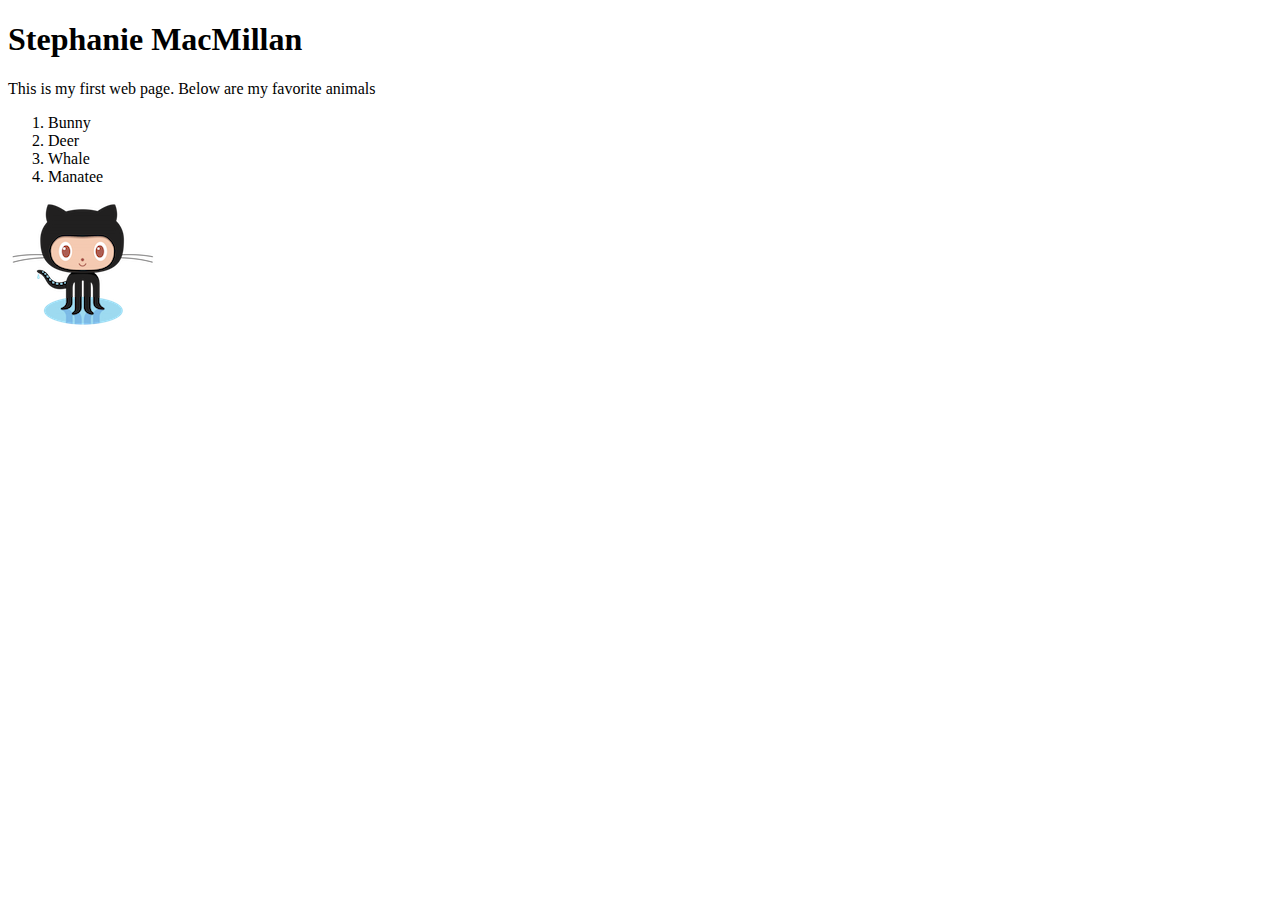
==== index.html @ 0184983b "My first Commit" ====
<!doctype html>
<html lang="en">

<head>
  <meta charset="utf-8" />
<title> My First WebPage </title>
  <h1> Stephanie MacMillan </h1>
  <body>This is my first web page. Below are my favorite animals
    <ol>
    <li>  Bunny </li>
    <li>  Deer</li>
    <li>  Whale</li>
    <li>  Manatee</li>
    </ol>
<img src="octocat.png" alt="octocat"

  </body>

</html>
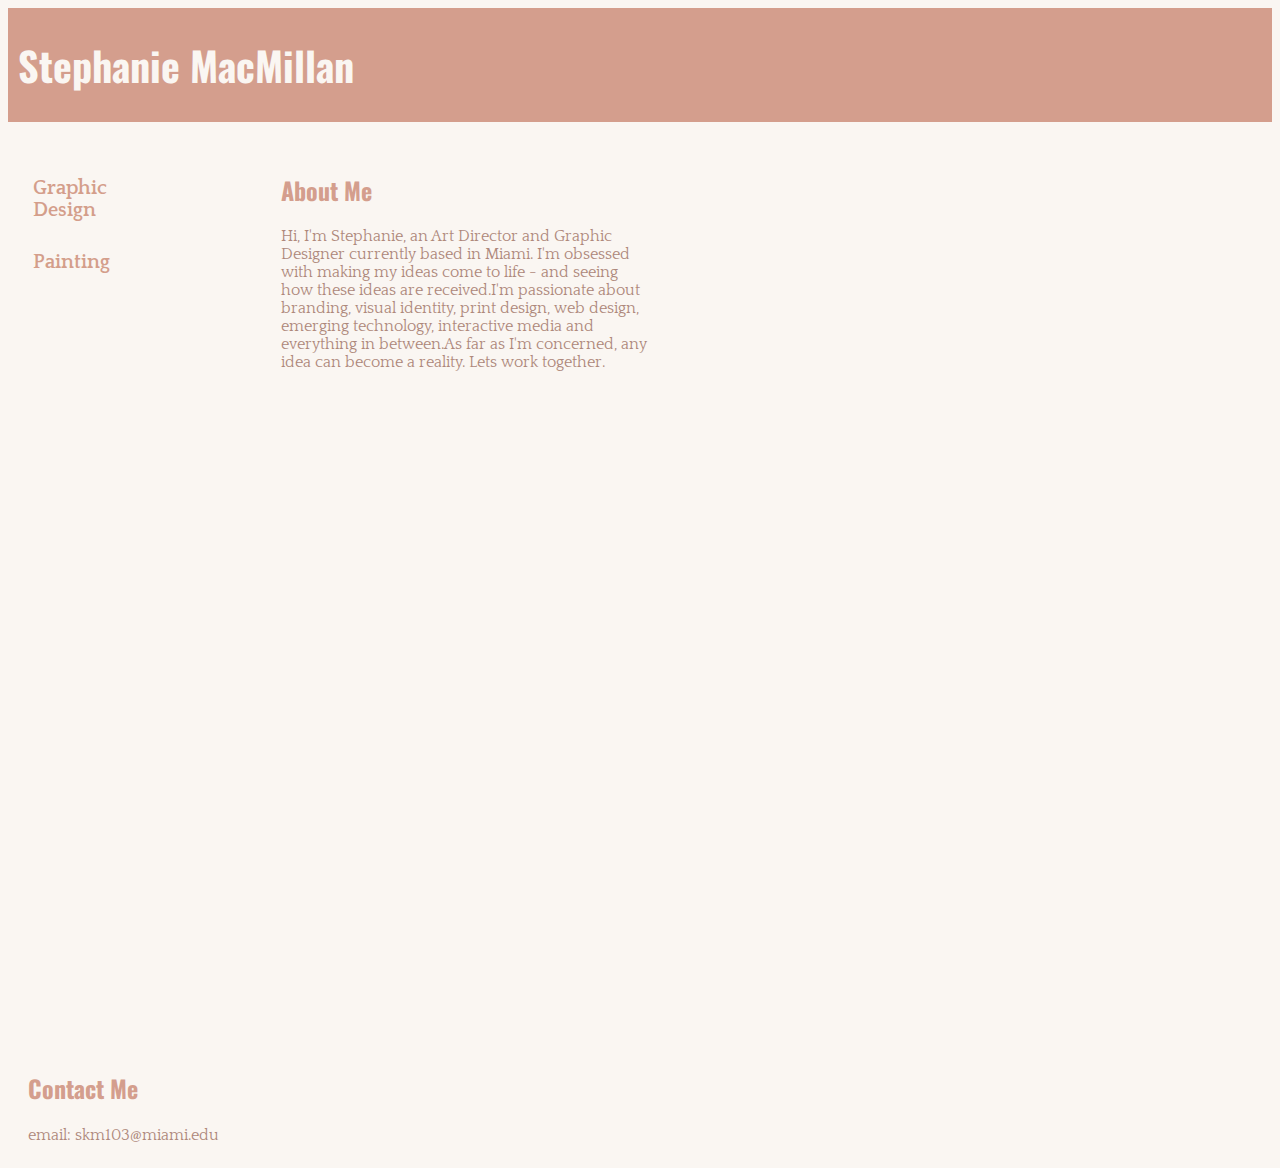
==== commit af14be47: "final" ====
--- a/index.html
+++ b/index.html
@@ -1,19 +1,58 @@
 <!doctype html>
 <html lang="en">
 
+
 <head>
   <meta charset="utf-8" />
-<title> My First WebPage </title>
-  <h1> Stephanie MacMillan </h1>
-  <body>This is my first web page. Below are my favorite animals
-    <ol>
-    <li>  Bunny </li>
-    <li>  Deer</li>
-    <li>  Whale</li>
-    <li>  Manatee</li>
-    </ol>
-<img src="octocat.png" alt="octocat"
+  <title>StephanieMacMillan</title>
+  <link rel="stylesheet" href="css/stylesheet.css">
 
-  </body>
 
+</head>
+
+<body id="homepage">
+
+<div id="container">
+<header>
+<h1>Stephanie MacMillan</h1>
+</header>
+
+<nav>
+<ul>
+<li><a href ="graphicdesign.html">Graphic Design</a></li>
+  <li><a href ="paintings.html">Painting</a></li>
+
+</ul>
+</nav>
+
+
+
+
+<main>
+  <section>
+  <h2>About Me</h2>
+  <p>
+  Hi, I'm Stephanie, an Art Director and Graphic Designer currently based in Miami.  I'm obsessed with making my ideas come to life - and seeing how these ideas are received.
+   ​I'm passionate about branding, visual identity, print design, web design, emerging technology, interactive media and everything
+  in between.
+   ​As far as I'm concerned, any idea can become a reality.
+  ​ Lets work together.
+</p>
+  </section>
+</main>
+
+
+
+<footer>
+  <h2>Contact Me</h2>
+<p>
+ email: skm103@miami.edu
+
+
+</p>
+
+</footer>
+
+</div>
+</body>
 </html>
--- a/css/stylesheet.css
+++ b/css/stylesheet.css
@@ -0,0 +1,145 @@
+@import url('https://fonts.googleapis.com/css2?family=Oswald&family=Quattrocento&display=swap');
+
+body {
+  font-family: 'quattrocento', serif;
+  background-color: #faf6f2;
+}
+
+
+p{
+  font-family: 'quattrocento', serif;
+  color: #ae887b
+}
+
+
+h1 {
+  font-family: 'oswald', sans-serif;
+  color: #faf6f2;
+  text-align: left;
+  font-size: 40px;
+  padding-left: 10px;
+}
+
+
+h2{
+  font-family: 'oswald', sans-serif;
+  color: #d49e8d;
+}
+
+
+ul {
+  list-style-type: none;
+  margin: 0px;
+  padding: 0px;
+  width: 20px;
+}
+
+
+nav{
+  padding: 0px 0px;
+  margin-top: 30px;
+  font-family: 'quattrocento', serif;
+  font-size: 20px;
+  grid-area: nav;
+}
+
+
+nav ul {
+  padding: 10px;
+  list-style-type: none;
+}
+
+
+nav li {
+  font-weight: bold;
+  margin-right: 0px;
+  margin-top:0px;
+  padding: 15px;
+}
+
+
+nav a{
+  color: #d49e8d;
+}
+
+
+nav a:link,
+nav a:visited {
+  color: #d49e8b;
+  text-decoration: none;
+}
+
+
+nav a:hover {
+  color: #683b2b;
+}
+
+
+nav a:active{
+  color: #ffffff;
+}
+
+
+section {
+  padding: 20px;
+}
+
+
+
+#container {
+  display: grid;
+  grid-template-rows: 0fr 7fr .5fr;
+  grid-template-columns: 2fr 5fr 3fr;
+  grid-template-areas:
+    "header header header"
+    "nav main main"
+    "footer footer footer";
+  grid-gap: 0px;
+  margin: 0px;
+  padding: 0px;
+  border: 0px;
+}
+
+header {
+  grid-area: header;
+  background-color: #d49e8d;
+  margin-bottom: 0px;
+  padding-bottom: 0px;
+}
+
+
+
+#homepage main {
+  display: grid;
+  grid-template-columns: 2fr 1fr;
+  grid-gap: 20px;
+  padding-top: 10px;
+}
+
+
+
+
+#painting main{
+  display: grid;
+  grid-template-columns: 1fr 1fr 1fr;
+
+}
+
+
+
+#gallery {
+  display: flex;
+  flex-wrap: wrap;
+  flex: 50%;
+}
+
+
+
+
+
+
+footer{
+  grid-area: footer;
+  padding-left: 20px;
+  padding-top: 20px;
+}
